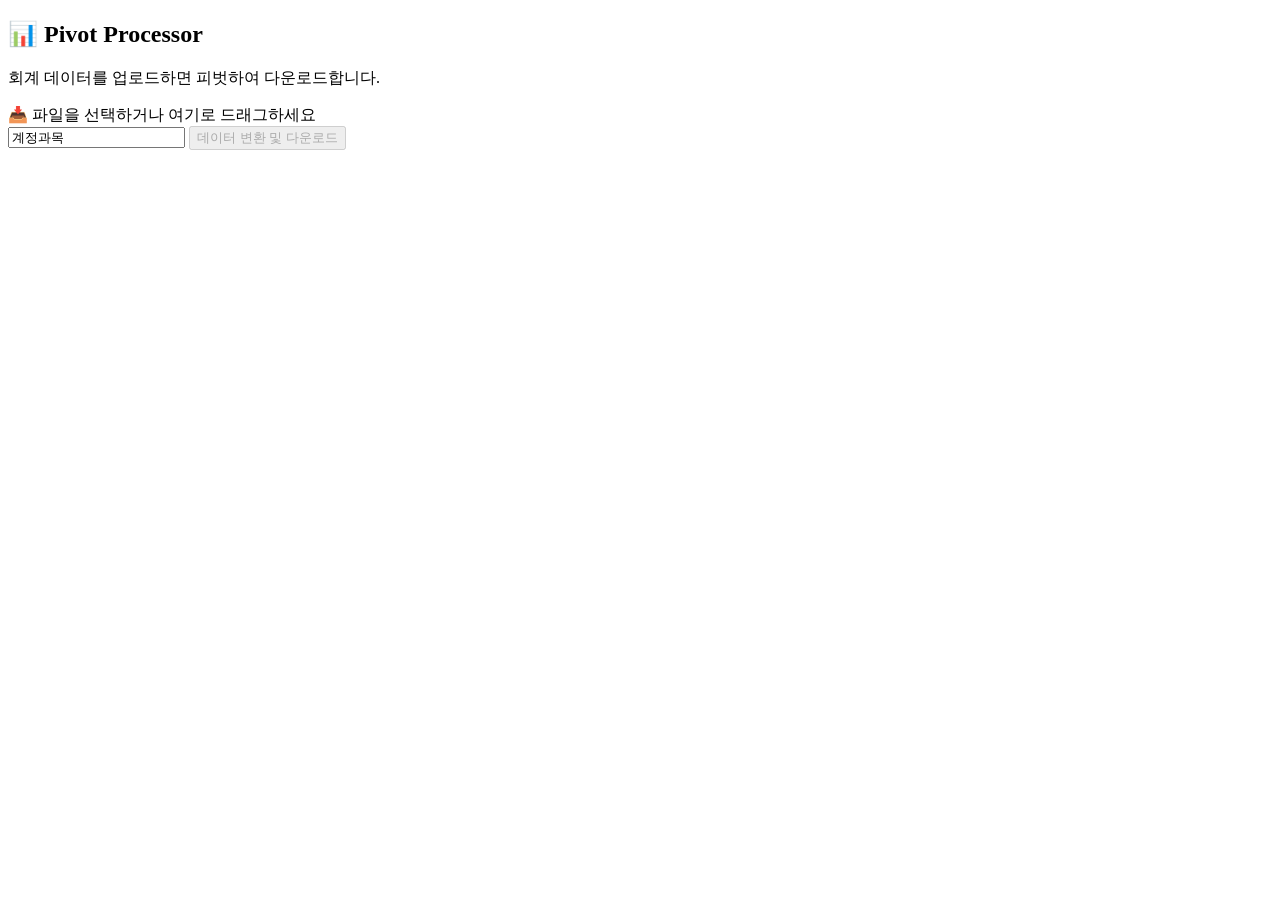
==== static/templates/analyze_table.html @ 30f8d9c3 "refactor: Refactor file dir" ====
<!DOCTYPE html>
<html lang="ko">
<head>
    <meta charset="UTF-8">
    <meta name="viewport" content="width=device-width, initial-scale=1.0">
    <title>회계 데이터 피벗 툴</title>
    
    <link rel="stylesheet" href="/static/css/analyze_table_post.css">
</head>
<body>

<div class="container">
    <h2>📊 Pivot Processor</h2>
    <p class="description">회계 데이터를 업로드하면 피벗하여 다운로드합니다.</p>
    
    <div class="upload-box" onclick="document.getElementById('fileInput').click()">
        <input type="file" id="fileInput" accept=".csv, .xlsx" style="display:none">
        <span id="fileName" class="upload-text">📥 파일을 선택하거나 여기로 드래그하세요</span>
    </div>

    <input type="text" id="accountNameInput" placeholder="계정과목 컬럼명 입력" value="계정과목">

    <button id="uploadBtn" class="btn" disabled>데이터 변환 및 다운로드</button>
    
    <div id="status"></div>
</div>

<script src="/static/js/analyze.js"></script>
</body>
</html>
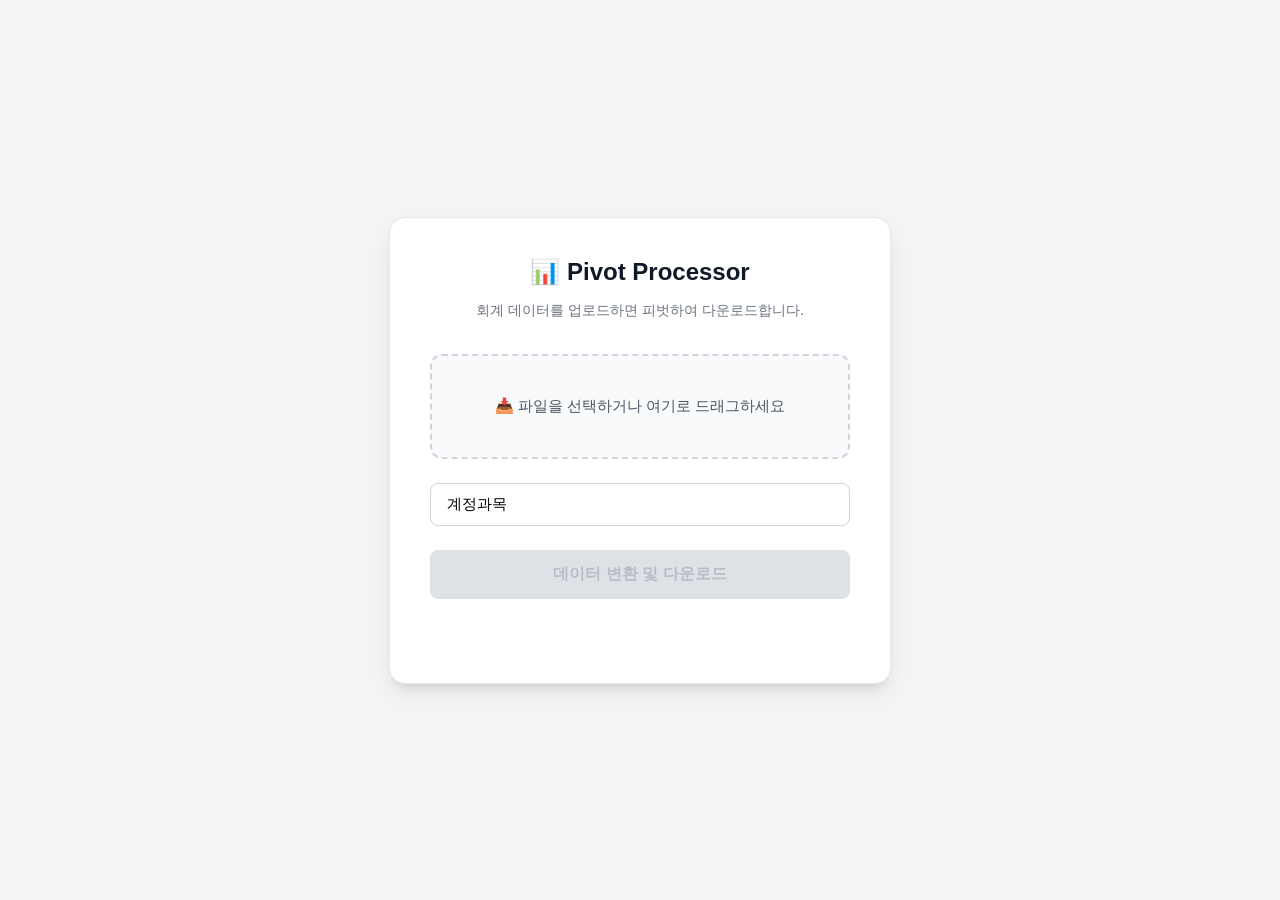
==== commit 10ac750f: "fix: Fix wrong router dir" ====
--- a/static/templates/analyze_table.html
+++ b/static/templates/analyze_table.html
@@ -5,7 +5,7 @@
     <meta name="viewport" content="width=device-width, initial-scale=1.0">
     <title>회계 데이터 피벗 툴</title>
     
-    <link rel="stylesheet" href="/static/css/analyze_table_post.css">
+    <link rel="stylesheet" href="/static/css/analyze_table.css">
 </head>
 <body>
 
@@ -25,6 +25,6 @@
     <div id="status"></div>
 </div>
 
-<script src="/static/js/analyze.js"></script>
+<script src="/static/js/analyze/accout_table_post.js"></script>
 </body>
 </html>
--- a/static/css/analyze_table.css
+++ b/static/css/analyze_table.css
@@ -0,0 +1,119 @@
+/* 기본 배경 및 폰트 설정 */
+body {
+    font-family: 'Pretendard', -apple-system, BlinkMacSystemFont, "Segoe UI", Roboto, sans-serif;
+    display: flex;
+    justify-content: center;
+    align-items: center;
+    min-height: 100vh;
+    background-color: #f3f4f6; /* 연한 그레이 배경 */
+    margin: 0;
+}
+
+/* 메인 카드 컨테이너 */
+.container {
+    background-color: #ffffff;
+    padding: 2.5rem;
+    border-radius: 16px;
+    box-shadow: 0 10px 25px -5px rgba(0, 0, 0, 0.1), 0 8px 10px -6px rgba(0, 0, 0, 0.1);
+    width: 100%;
+    max-width: 420px;
+    border: 1px solid #e5e7eb;
+}
+
+/* 제목 및 설명 */
+h2 {
+    margin: 0 0 0.5rem 0;
+    color: #111827;
+    font-size: 1.5rem;
+    font-weight: 800;
+    text-align: center;
+}
+
+.description {
+    color: #6b7280;
+    margin-bottom: 2rem;
+    font-size: 0.9rem;
+    text-align: center;
+    line-height: 1.5;
+}
+
+/* 업로드 박스 디자인 */
+.upload-box {
+    border: 2px dashed #d1d5db;
+    padding: 40px 20px;
+    text-align: center;
+    margin-bottom: 1.5rem;
+    cursor: pointer;
+    border-radius: 12px;
+    background-color: #f9fafb;
+    transition: all 0.2s ease;
+}
+
+.upload-box:hover {
+    border-color: #3b82f6;
+    background-color: #eff6ff;
+}
+
+.upload-text {
+    color: #4b5563;
+    font-size: 0.95rem;
+    word-break: break-all;
+}
+
+/* 계정과목 입력창 스타일 */
+#accountNameInput {
+    width: 100%;
+    padding: 12px 16px;
+    margin-bottom: 1.5rem;
+    border: 1px solid #d1d5db;
+    border-radius: 8px;
+    font-size: 0.95rem;
+    box-sizing: border-box; /* 패딩이 너비에 포함되도록 설정 */
+    transition: border-color 0.2s, ring 0.2s;
+}
+
+#accountNameInput:focus {
+    outline: none;
+    border-color: #3b82f6;
+    box-shadow: 0 0 0 3px rgba(59, 130, 246, 0.1);
+}
+
+/* 버튼 스타일 */
+.btn {
+    width: 100%;
+    padding: 14px;
+    background-color: #2563eb;
+    color: white;
+    border: none;
+    border-radius: 8px;
+    cursor: pointer;
+    font-size: 1rem;
+    font-weight: 600;
+    transition: background-color 0.2s;
+}
+
+.btn:hover {
+    background-color: #1d4ed8;
+}
+
+.btn:active {
+    transform: scale(0.98);
+}
+
+.btn:disabled {
+    background-color: #d1d5db; /* 회색조 */
+    color: #9ca3af;
+    cursor: not-allowed;
+    transform: none; /* 클릭 효과 제거 */
+    opacity: 0.7;
+}
+
+/* 상태 메시지 */
+#status {
+    margin-top: 1.5rem;
+    font-size: 0.875rem;
+    text-align: center;
+    min-height: 1.25rem;
+    color: #374151;
+    font-weight: 500;
+}
